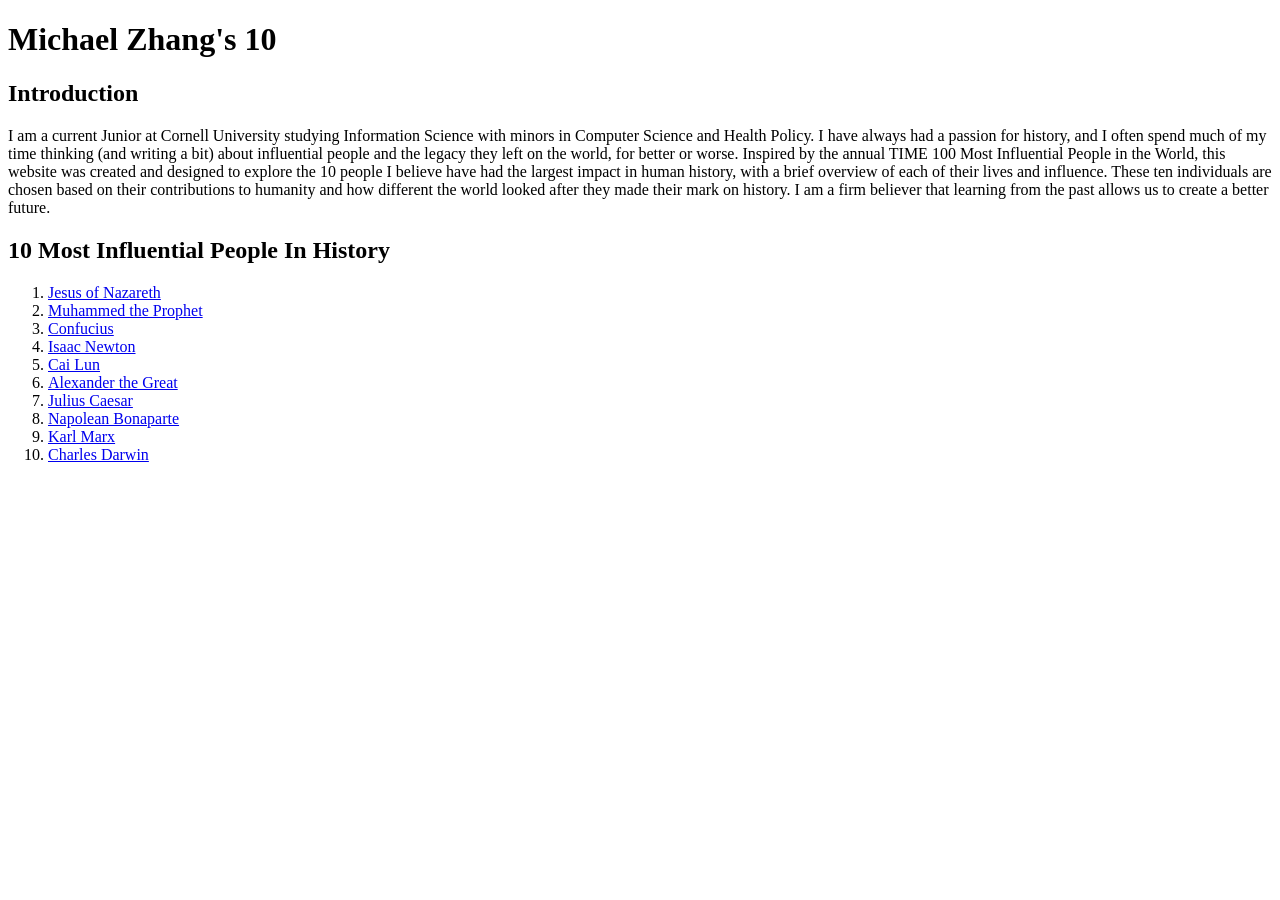
==== index.html @ 8457a75b "d" ====
<!DOCTYPE html>
<html>
<head>
  <link rel="stylesheet" href="style/theme1.css">
  <!-- <link rel="stylesheet" href="style/theme2.css"> -->
  <meta charset="utf-8" />
  <meta name="viewpot" content="width=device-width, initial-scale=2"/>

  <title> Michael's Personal Website </title>
</head>
<body>
  <h1> Michael Zhang's 10 </h1>
  <h2> Introduction </h2>
  <p> I am a current Junior at Cornell University studying Information Science
  with minors in Computer Science and Health Policy. I have always had a passion for history, and I often spend much of my time thinking (and writing a bit) about influential people and the legacy they left on the world, for better or worse. Inspired by the annual TIME 100 Most Influential People in the World, this website was created and designed to explore the 10 people I believe have had the largest impact in human history, with a brief overview of each of their lives and influence. These ten individuals are chosen based on their contributions to humanity and how different the world looked after they made their mark on history. I am a firm believer that learning from the past allows us to create a better future.
  </p>
  <h2> 10 Most Influential People In History </h2>
  <nav>
  <ol>
    <li> <a href = "jesus.html">Jesus of Nazareth</a> </li>
    <li> <a href = "muhammed.html">Muhammed the Prophet</a></li>
    <li> <a href = "confucius.html">Confucius</a></li>
    <li> <a href = "newton.html"> Isaac Newton</a></li>
    <li> <a href = "cai.html">Cai Lun</a></li>
    <li> <a href = "alexander.html">Alexander the Great</a> </li>
    <li> <a href = "caesar.html">Julius Caesar</a></li>
    <li> <a href = "napolean.html"> Napolean Bonaparte</a></li>
    <li> <a href = "marx.html"> Karl Marx</a></li>
    <li> <a href = "darwin.html"> Charles Darwin</a></li>
</ol>
</nav>
</html>
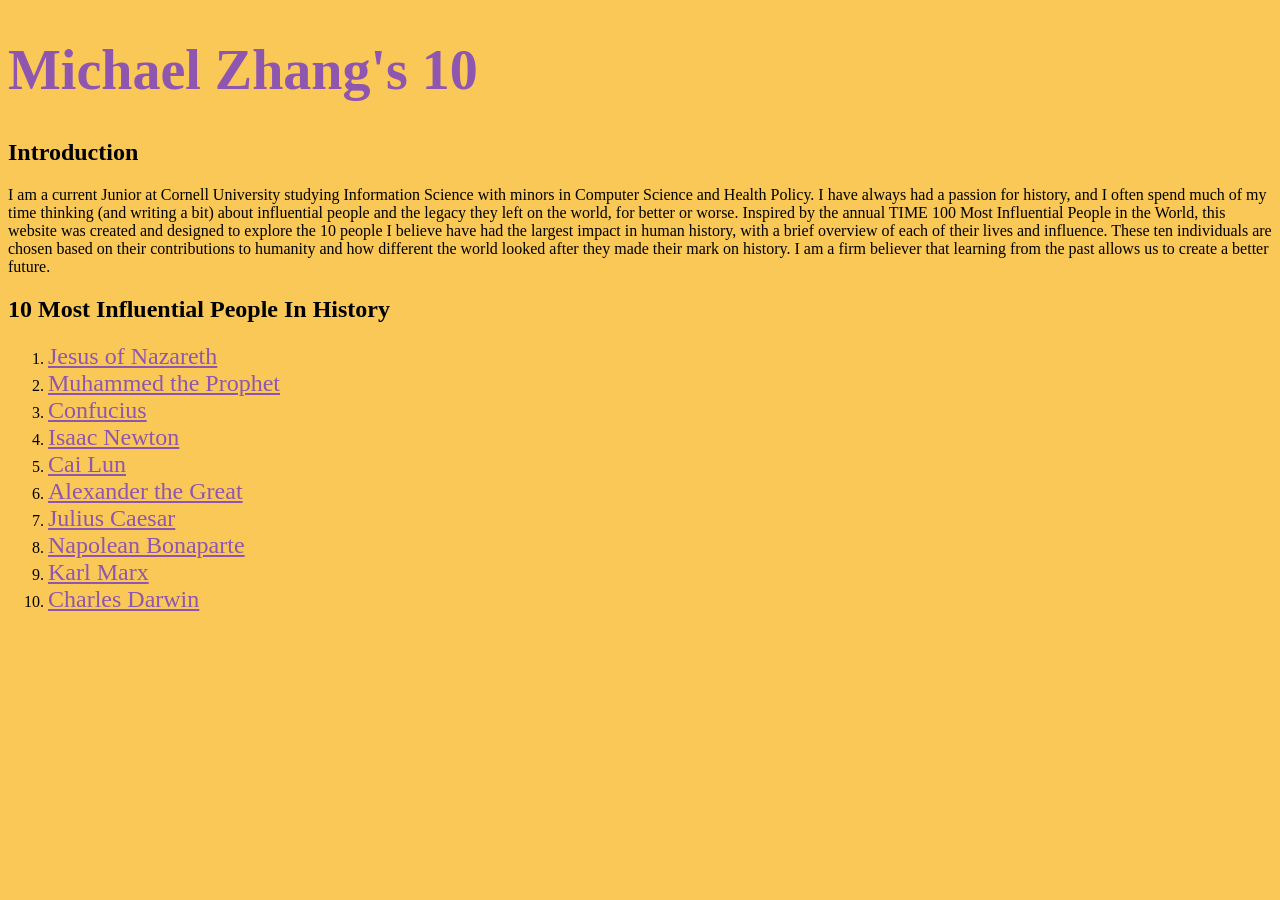
==== commit 9bc8d551: "d" ====
--- a/index.html
+++ b/index.html
@@ -1,7 +1,7 @@
 <!DOCTYPE html>
 <html>
 <head>
-  <link rel="stylesheet" href="style/theme1.css">
+  <link rel="stylesheet" href="theme1.css">
   <!-- <link rel="stylesheet" href="style/theme2.css"> -->
   <meta charset="utf-8" />
   <meta name="viewpot" content="width=device-width, initial-scale=2"/>
--- a/theme1.css
+++ b/theme1.css
@@ -0,0 +1,41 @@
+html {
+  font-family: serif;
+  background-color: #fac857;
+}
+p  {
+  color: black;
+}
+h1 {
+  font-family: serif;
+  color:#8f56af;
+  font-size: 350%;
+}
+
+li a{
+  color:#8f56af;
+  font-size: large;
+}
+
+cite {
+  color:#8f56af;
+}
+
+img {
+  filter: contrast(50%);
+}
+
+nav a {
+  font-size: 24px
+}
+
+nav ul {
+  display: inline;
+  list-style-type: none;
+}
+ li a {
+   display: inline-block;
+   border-style: hidden;
+ }
+ ul li {
+  display: inline;
+}
